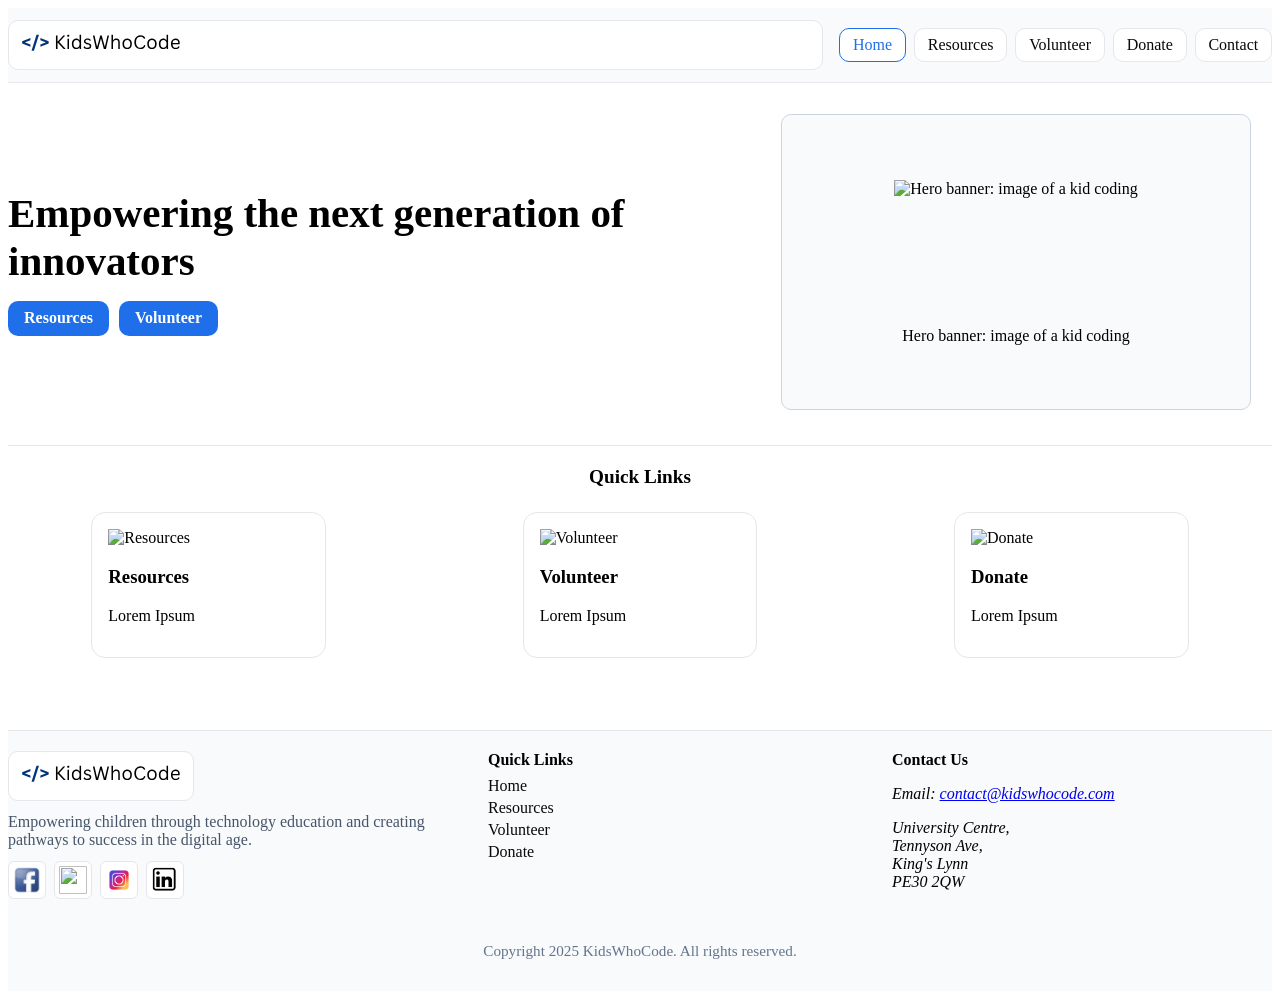
==== index.html @ 9350767d "update" ====
<!doctype html>
<html lang="en">
<head>
  <meta charset="utf-8" />
  <meta name="viewport" content="width=device-width, initial-scale=1" />
  <title>KidsWhoCode • Home</title>
  <link rel="stylesheet" href="styles/site.css">
</head>
<body>

  <header id="site-header">
      <div class="container header-inner">
        <a class="logo" href="index.html" aria-label="KidsWhoCode Home"><img src="assets/img/logo.svg"></a>
        <nav aria-label="Main navigation">
          <ul class="nav-list">
            <li><a href="index.html" aria-current="page">Home</a></li>
            <li><a href="pages/resources.html">Resources</a></li>
            <li><a href="pages/volunteer.html">Volunteer</a></li>
            <li><a href="pages/donate.html">Donate</a></li>
            <li><a href="pages/contact.html">Contact</a></li>
          </ul>
        </nav>
      </div>
    </header>

    <main id="content">
    <section id="hero">
      <div class="container-hero-grid">
        <div class="hero-copy">
          <h1>Empowering the next generation of innovators</h1>
          <p></p>
          <div class="hero-actions">
            <a class="btn" href="pages/resources.html">Resources</a>
            <a class="btn" href="pages/volunteer.html">Volunteer</a>
          </div>
        </div>
        <figure class="hero-media">
          <img src="" alt="Hero banner: image of a kid coding"/>
          <figcaption class="visually-hidden">Hero banner: image of a kid coding</figcaption>
        </figure>
      </div>
    </section>

    <section id="section-intro">
      <div class="container">
        <h2>Quick Links</h2>
      </div>
    </section>

    <section id="quick-links">
      <div class="container-cards">
        <article class="card">
          <div class="card-image">
            <img src="" href="" alt="Resources">
          </div>
          <h3>Resources</h3>
          <p class="card-text">Lorem Ipsum</p>
        </article>

        <article class="card">
          <div class="card-image">
            <img src="" href="" alt="Volunteer">
          </div>
          <h3>Volunteer</h3>
          <p class="card-text">Lorem Ipsum</p>
        </article>

        <article class="card">
          <div class="card-image">
            <img src="" href="" alt="Donate">
          </div>
          <h3>Donate</h3>
          <p class="card-text">Lorem Ipsum</p>
        </article>

      </div>
    </section>
  </main>

  <footer id="site-footer">

    <div class="container footer-grid">
      <section class="footer-col footer-brand">
        <a class="logo" href="index.html" aria-label="KidsWhoCode Home"><img src="assets/img/logo.svg"></a>
        <p>Empowering children through technology education and creating pathways to success in the digital age.</p>
        <ul class="social-list" aria-label="Social links">
            <li><a href="#" aria-label="Facebook">
            <img src="assets/img/facebook.png">
            </a></li>
            <li><a href="#" aria-label="X (Twitter)">
                <img src="assets/img/x.jpg">
            </a></li>
            <li><a href="#" aria-label="Instagram">
                <img src="assets/img/instagram.jpg">
            </a></li>
            <li><a href="#" aria-label="LinkedIn">
                <img src="assets/img/linkedin.png">
            </a></li>
        </ul>
      </section>

      <nav class="footer-col footer-links" aria-label="Footer quick links">
        <h4>Quick Links</h4>
        <ul>
          <li><a href="index.html">Home</a></li>
          <li><a href="pages/resources.html">Resources</a></li>
          <li><a href="pages/volunteer.html">Volunteer</a></li>
          <li><a href="pages/donate.html">Donate</a></li>
        </ul>
      </nav>

      <section class="footer-col footer-contact">
        <h4>Contact Us</h4>
        <address>
          <p>Email: <a href="mailto:contact@kidswhocode.com">contact@kidswhocode.com</a></p>
          <p>University Centre,<br/>Tennyson Ave,<br/>King's Lynn<br/>PE30 2QW</p>
        </address>
      </section>
    </div>

    <div class="container copyright">
      <p>Copyright 2025 KidsWhoCode. All rights reserved.</p>
    </div>
  </footer>

</body>
</html>
---- styles/site.css ----
/* Header */
#site-header 
{
  border-bottom: 1px solid #E5E7EB;
  background: #F8FAFC;
}
.header-inner 
{
  display: grid;
  grid-template-columns: 1fr auto;
  align-items: center;
  gap: 1rem;
  padding: 0.75rem 0;
}
.header-inner img
{
  height: auto;
  max-width: 10rem;
}
.logo 
{
  display: inline-block;
  padding: 0.45rem 0.75rem;
  border: 1px solid #E5E7EB;
  border-radius: 10px;
  background: #FFFFFF;
  font-weight: 700;
  color: inherit;
  text-decoration: none;
}
.nav-list 
{
  list-style: none;
  display: flex;
  gap: 0.5rem;
  margin: 0;
  padding: 0;
}
.nav-list a 
{
  display: inline-block;
  padding: 0.45rem 0.8rem;
  border: 1px solid #E5E7EB;
  border-radius: 10px;
  text-decoration: none;
  color: #0A0A0A;
  background: #FFFFFF;
}
.nav-list a[aria-current="page"] 
{
  border-color: #1E6FE9;
  color: #1E6FE9;
}

/* main content */
.btn
{
  display: inline-block;
  padding: 0.55rem 1rem;
  border-radius: 10px;
  border: 1px #1E6FE9;
  background: #1E6FE9;
  color: #FFFFFF;
  text-decoration: none;
  font-weight: 600;
  cursor: pointer;
}
.btn:hover
{
  filter: brightness(0.95);
}
#hero
{
  padding: 2rem 0 2.25rem;
  border-bottom: 1px solid #E5E7EB;
  background: #FFFFFF;
}
.container-hero-grid
{
  display: grid;
  grid-template-columns: 1.2fr 0.8fr;
  gap: 2rem;
  align-items: center;
  width: 95%;
}
.hero-copy h1
{
  margin: 0 0 0.5rem 0;
  font-size: clamp(1.8rem, 3.2vw, 2.6rem);
}
.hero-copy p
{
  margin: 0 0 1rem 0;
  color: #475569;
}
.hero-actions
{
  display: flex;
  gap: 10px;
  flex-wrap: wrap;
}
.hero-media
{
  border: 1px solid #CBD5E1;
  border-radius: 10px;
  min-height: 260px;
  display: grid;
  place-items: center;
  background: #F8FAFC;
  width: 40%;
}
.hero-media
{
  height: 100%;
  width: 100%;
  object-fit: cover;
}
#section-intro
{
  padding: 1.25rem 0 0.5rem;
}
#section-intro h2
{
  text-align: center;
  font-size: 1.2rem;
  font-weight: 600;
  margin: 0;
}
#quick-links
{
  padding: 1rem 0 2.5rem;
}
.container-cards
{
  display: grid;
  grid-template-columns: repeat(3, 1fr);
  gap: 30px;
  justify-items: center;
}
.card
{
  border: 1px solid #E5E7EB;
  border-radius: 14px;
  background: #FFFFFF;
  padding: 1rem;
  width: 50%;
}

/* Footer */
#site-footer 
{
  border-top: 1px solid #E5E7EB;
  background: #F8FAFC;
  margin-top: 2rem;
}
.footer-grid 
{
  display: grid;
  grid-template-columns: 1.2fr 1fr 1fr; /* brand / quick links / contact */
  gap: 1.5rem;
  padding: 1.25rem 0 0.75rem;
  align-items: start;
}
.footer-col h4 
{ 
  margin: 0 0 0.5rem 0; 
}
.footer-col img
{
  height: auto;
  max-width: 10rem;
}
.footer-brand .logo 
{ 
  margin-bottom: 0.5rem; 
}
.footer-brand p 
{ 
  margin: 0.25rem 0 0.75rem; 
  color: #475569; 
}
.footer-links ul,
.footer-contact address 
{ 
  margin: 0; 
  padding: 0; 
  list-style: none; 
}
.footer-links li 
{ 
  margin: 0.25rem 0; 
}
.footer-links a 
{ 
  color: #0A0A0A; 
  text-decoration: none; 
}
.footer-links a:hover 
{ 
  text-decoration: underline; 
}

.social-list {
  list-style: none;
  display: flex;
  gap: 0.5rem;
  margin: 0.75rem 0 0;
  padding: 0;
}
.social-list img {
  width: 28px;
  height: 28px;
  border-radius: 6px;
  border: 1px solid #E5E7EB;
  background: #FFFFFF;
  padding: 4px;
  transition: 0.2s;
}
.social-list img:hover 
{
  border-color: #1E6FE9;
  background: #EFF6FF;
}
.copyright 
{
  text-align: center;
  padding: 0.5rem 0 1rem;
  color: #64748B;
  font-size: 0.95rem;
}
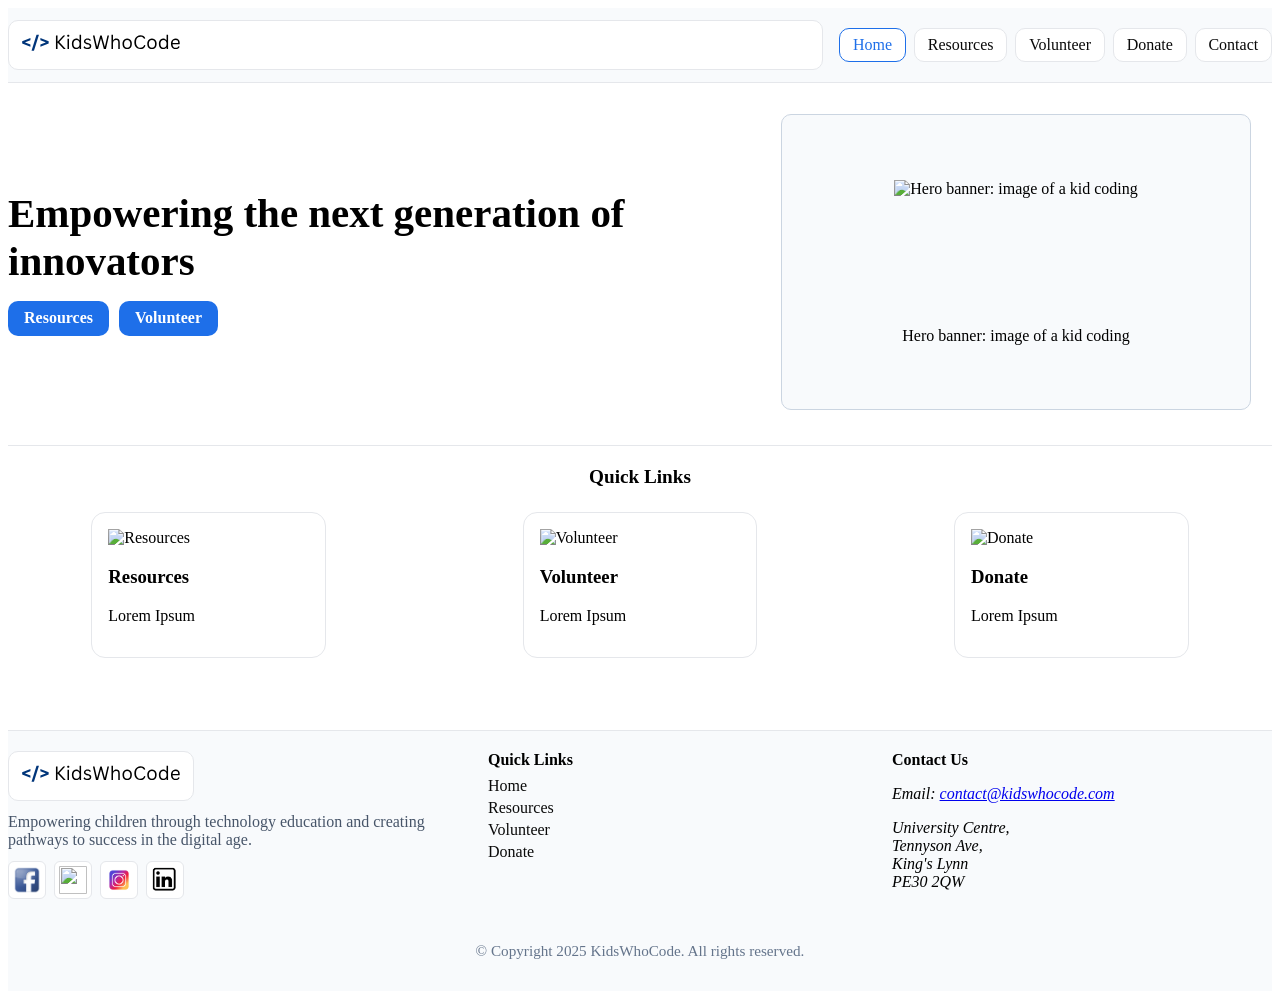
==== commit fd62cad6: "update" ====
--- a/index.html
+++ b/index.html
@@ -119,7 +119,7 @@
     </div>
 
     <div class="container copyright">
-      <p>Copyright 2025 KidsWhoCode. All rights reserved.</p>
+      <p>© Copyright 2025 KidsWhoCode. All rights reserved.</p>
     </div>
   </footer>
 
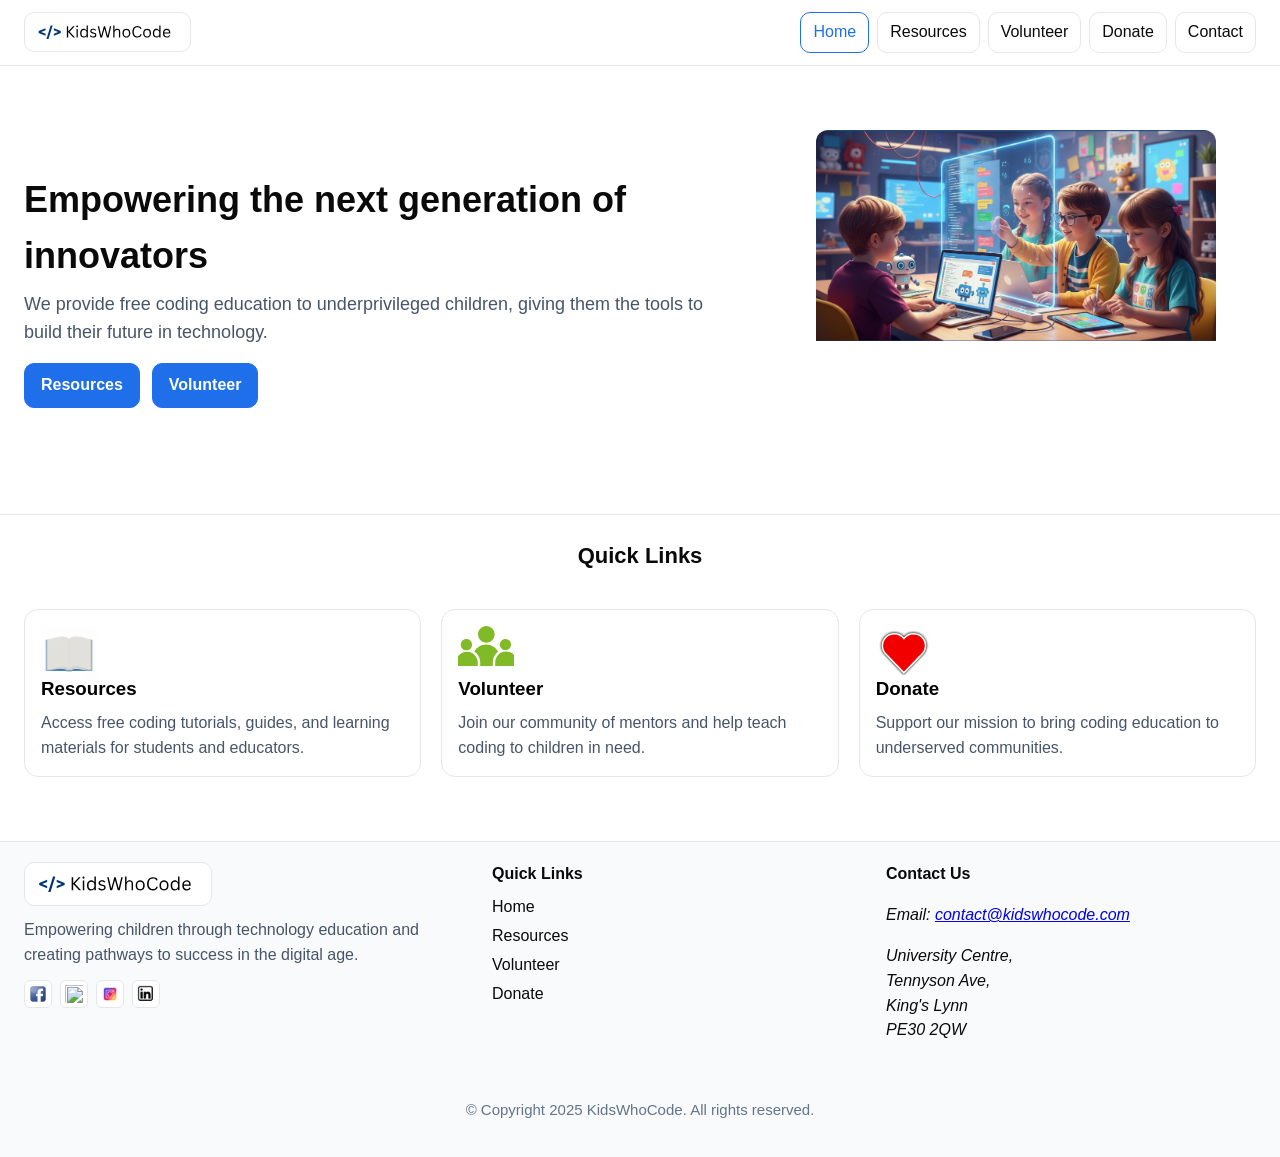
==== commit 9e35f76e: "update" ====
--- a/index.html
+++ b/index.html
@@ -7,36 +7,43 @@
   <link rel="stylesheet" href="styles/site.css">
 </head>
 <body>
-
+  <!-- Header -->
   <header id="site-header">
-      <div class="container header-inner">
-        <a class="logo" href="index.html" aria-label="KidsWhoCode Home"><img src="assets/img/logo.svg"></a>
-        <nav aria-label="Main navigation">
-          <ul class="nav-list">
-            <li><a href="index.html" aria-current="page">Home</a></li>
-            <li><a href="pages/resources.html">Resources</a></li>
-            <li><a href="pages/volunteer.html">Volunteer</a></li>
-            <li><a href="pages/donate.html">Donate</a></li>
-            <li><a href="pages/contact.html">Contact</a></li>
-          </ul>
-        </nav>
-      </div>
-    </header>
-
+    <div class="header-inner">
+      <a class="logo" href="index.html" aria-label="KidsWhoCode Home"><img src="assets/img/logo.svg"></a>
+      <!-- Mobile menu button -->
+      <button id="menu-toggle"
+        class="nav-toggle"
+        aria-label="Open menu"
+        aria-controls="primary-nav"
+        aria-expanded="false">
+        <img src="assets/img/menu.svg" alt="Menu" />
+      </button>
+      <nav id="primary-nav" aria-label="Main navigation">
+        <ul class="nav-list">
+          <li><a href="index.html" aria-current="page">Home</a></li>
+          <li><a href="pages/resources.html">Resources</a></li>
+          <li><a href="pages/volunteer.html">Volunteer</a></li>
+          <li><a href="pages/donate.html">Donate</a></li>
+          <li><a href="pages/contact.html">Contact</a></li>
+        </ul>
+      </nav>
+    </div>
+  </header>
+    <!-- Home page content -->
     <main id="content">
     <section id="hero">
       <div class="container-hero-grid">
         <div class="hero-copy">
           <h1>Empowering the next generation of innovators</h1>
-          <p></p>
+          <p>We provide free coding education to underprivileged children, giving them the tools to build their future in technology.</p>
           <div class="hero-actions">
             <a class="btn" href="pages/resources.html">Resources</a>
             <a class="btn" href="pages/volunteer.html">Volunteer</a>
           </div>
         </div>
         <figure class="hero-media">
-          <img src="" alt="Hero banner: image of a kid coding"/>
-          <figcaption class="visually-hidden">Hero banner: image of a kid coding</figcaption>
+          <img src="assets/img/kidscoding.png" alt="Hero banner: image of a kid coding"/>
         </figure>
       </div>
     </section>
@@ -50,42 +57,47 @@
     <section id="quick-links">
       <div class="container-cards">
         <article class="card">
+          <a href="pages/resources.html" alt="Resources">
           <div class="card-image">
-            <img src="" href="" alt="Resources">
+            <img src="assets/img/book.jpg">
           </div>
           <h3>Resources</h3>
-          <p class="card-text">Lorem Ipsum</p>
+          <p class="card-text">Access free coding tutorials, guides, and learning materials for students and educators.</p>
+          </a>
         </article>
 
         <article class="card">
+          <a href="pages/volunteer.html" alt="Volunteer">
           <div class="card-image">
-            <img src="" href="" alt="Volunteer">
+            <img src="assets/img/people.svg">
           </div>
           <h3>Volunteer</h3>
-          <p class="card-text">Lorem Ipsum</p>
+          <p class="card-text">Join our community of mentors and help teach coding to children in need.</p>
+          </a>
         </article>
 
         <article class="card">
+          <a href="pages/donate.html" alt="Donate">
           <div class="card-image">
-            <img src="" href="" alt="Donate">
+            <img src="assets/img/heart.svg">
           </div>
           <h3>Donate</h3>
-          <p class="card-text">Lorem Ipsum</p>
+          <p class="card-text">Support our mission to bring coding education to underserved communities.</p>
+          </a>
         </article>
 
       </div>
     </section>
   </main>
-
+  <!-- Footer -->
   <footer id="site-footer">
-
     <div class="container footer-grid">
       <section class="footer-col footer-brand">
         <a class="logo" href="index.html" aria-label="KidsWhoCode Home"><img src="assets/img/logo.svg"></a>
         <p>Empowering children through technology education and creating pathways to success in the digital age.</p>
         <ul class="social-list" aria-label="Social links">
             <li><a href="#" aria-label="Facebook">
-            <img src="assets/img/facebook.png">
+              <img src="assets/img/facebook.png">
             </a></li>
             <li><a href="#" aria-label="X (Twitter)">
                 <img src="assets/img/x.jpg">
@@ -98,7 +110,6 @@
             </a></li>
         </ul>
       </section>
-
       <nav class="footer-col footer-links" aria-label="Footer quick links">
         <h4>Quick Links</h4>
         <ul>
@@ -108,7 +119,6 @@
           <li><a href="pages/donate.html">Donate</a></li>
         </ul>
       </nav>
-
       <section class="footer-col footer-contact">
         <h4>Contact Us</h4>
         <address>
@@ -117,11 +127,10 @@
         </address>
       </section>
     </div>
-
     <div class="container copyright">
       <p>© Copyright 2025 KidsWhoCode. All rights reserved.</p>
     </div>
   </footer>
-
+ <script src="../styles/site.js" defer></script>
 </body>
 </html>
--- a/styles/site.css
+++ b/styles/site.css
@@ -1,210 +1,672 @@
-/* Header */
-#site-header 
-{
+/* ===== Colour palette ===== */
+:root {
+  --primary-blue: #1E6FE9;
+  --dark-blue: #0F3F7F;
+  --background: #FFFFFF;
+  --text-colour: #0A0A0A;
+  --accent: #FFD166;
+}
+/* ===== Base + layout ===== */
+* { 
+  box-sizing: border-box; 
+}
+html, body { 
+  margin: 0; padding: 0; 
+}
+body {
+  font-family: Inter, Roboto, Arial, Helvetica, sans-serif;
+  background: var(--background);
+  color: var(--text-colour);
+  line-height: 1.55;
+}
+img { 
+  max-width: 100%; 
+  display: block; 
+}
+.visually-hidden {
+  position: absolute !important;
+  height: 1px; width: 1px; overflow: hidden;
+  clip: rect(1px,1px,1px,1px); white-space: nowrap;
+}
+/* ==== Header ==== */
+#site-header {
+  background: var(--background);
   border-bottom: 1px solid #E5E7EB;
-  background: #F8FAFC;
-}
-.header-inner 
-{
-  display: grid;
-  grid-template-columns: 1fr auto;
+}
+.header-inner {
+  display: flex;
   align-items: center;
-  gap: 1rem;
-  padding: 0.75rem 0;
-}
-.header-inner img
-{
-  height: auto;
-  max-width: 10rem;
-}
-.logo 
-{
-  display: inline-block;
-  padding: 0.45rem 0.75rem;
-  border: 1px solid #E5E7EB;
-  border-radius: 10px;
-  background: #FFFFFF;
+  padding: 12px 24px;
+  justify-content: space-between;
+}
+.logo {
+  display: inline-flex;       
+  align-items: center;
+  justify-content: flex-start;
+  padding: 6px 10px;
+  border: 1px solid #E5E7EB;
+  border-radius: 10px;
+  background: #FFFFFF;
+  text-decoration: none;
+  cursor: pointer;
+  width: auto;                
+  max-width: none;            
+  box-sizing: border-box;
+}
+.logo img {
+  display: block;
+  height: 26px;
+  width: auto;
+  margin-right: 6px;
+}
+.logo span {
   font-weight: 700;
-  color: inherit;
-  text-decoration: none;
-}
-.nav-list 
-{
+  color: #000;
+  font-size: 16px;
+  line-height: 1;
+}
+.logo:hover {
+  color: var(--dark-blue);
+  border-color: var(--dark-blue);
+}
+.nav-ul {
+  text-align: right;
+}
+.nav-list {
   list-style: none;
   display: flex;
-  gap: 0.5rem;
+  gap: 8px;
   margin: 0;
   padding: 0;
 }
-.nav-list a 
-{
+.nav-list a {
   display: inline-block;
-  padding: 0.45rem 0.8rem;
+  padding: 7px 12px;
   border: 1px solid #E5E7EB;
   border-radius: 10px;
   text-decoration: none;
-  color: #0A0A0A;
-  background: #FFFFFF;
-}
-.nav-list a[aria-current="page"] 
-{
-  border-color: #1E6FE9;
-  color: #1E6FE9;
-}
-
-/* main content */
-.btn
-{
+  color: var(--text-colour);
+  background: var(--background);
+}
+.nav-list a[aria-current="page"] {
+  border-color: var(--primary-blue);
+  color: var(--primary-blue);
+}
+.nav-list a:hover {
+  color: var(--dark-blue);
+  border-color: var(--dark-blue);
+}
+
+/* ==== Home page content ==== */
+/* ==== buttons ==== */
+.btn {
   display: inline-block;
-  padding: 0.55rem 1rem;
-  border-radius: 10px;
-  border: 1px #1E6FE9;
-  background: #1E6FE9;
+  padding: 9px 16px;
+  border-radius: 10px;
+  border: 1px solid var(--primary-blue);
+  background: var(--primary-blue);
   color: #FFFFFF;
   text-decoration: none;
   font-weight: 600;
   cursor: pointer;
 }
-.btn:hover
-{
-  filter: brightness(0.95);
-}
-#hero
-{
-  padding: 2rem 0 2.25rem;
-  border-bottom: 1px solid #E5E7EB;
-  background: #FFFFFF;
-}
-.container-hero-grid
-{
-  display: grid;
-  grid-template-columns: 1.2fr 0.8fr;
-  gap: 2rem;
-  align-items: center;
-  width: 95%;
-}
-.hero-copy h1
-{
-  margin: 0 0 0.5rem 0;
-  font-size: clamp(1.8rem, 3.2vw, 2.6rem);
-}
-.hero-copy p
-{
-  margin: 0 0 1rem 0;
+.btn:hover {
+  background: var(--dark-blue);
+  border-color: var(--dark-blue);
+}
+#hero{
+  padding:48px 24px;
+  border-bottom:1px solid #E5E7EB;
+  background:#FFFFFF;
+}
+.container-hero-grid{
+  display:grid;
+  grid-template-columns:1.2fr 0.8fr;
+  gap:32px;
+  align-items:center;
+}
+.hero-copy{ max-width:720px; }
+.hero-copy h1{ margin:0 0 8px; font-size:36px; }
+.hero-copy p{ margin:0 0 16px; color:#475569; font-size:18px; }
+.hero-actions{ display:flex; gap:12px; flex-wrap:wrap; }
+
+/* card-like image with proper clipping */
+.hero-media{
+  border-radius:12px;
+  overflow:hidden;
+  min-height:320px;
+}
+.hero-media img{
+  width:100%;
+  height:100%;
+  object-fit:cover;
+  object-position:center;
+}
+/* ===== Section intro ===== */
+#section-intro { 
+  padding: 24px 24px 12px; 
+}
+#section-intro h2 {
+  text-align: center;
+  font-size: 22px;
+  font-weight: 600;
+  margin: 0;
+}
+/* ===== Cards row ===== */
+#quick-links { 
+  padding: 24px;
+  background: #FFFFFF; 
+}
+.container-cards {
+  display: grid;
+  grid-template-columns: repeat(auto-fit, minmax(280px, 1fr));
+  gap: 20px;
+  cursor: pointer;
+}
+.card {
+  border: 1px solid #E5E7EB;
+  border-radius: 14px;
+  background: #FFFFFF;
+  padding: 16px;
+}
+.card a {
+  text-decoration: none; 
+  color: black;
+}
+.card:hover {
+  border-color: #1E6FE9;
+  background: #EFF6FF;
+}
+.card-image {
+  width: 56px;
+  height: 40px;
+  border-radius: 20px;
+  display: grid;
+  place-items: center;
+  margin-bottom: 8px;
+  font-size: 12px;
+  color: #64748B;
+}
+.card-image img {
+  height: 100%;
+  width: 100%;
+  object-fit: cover;
+}
+.card h3 { 
+  margin: 4px 0 8px; 
+}
+.card .btn { 
+  margin: 4px 0 8px; 
+}
+.card-text { 
+  margin: 0; 
+  color: #475569; 
+}
+/* ===== Resources page ===== */
+.resources-hero {
+  padding: 24px 24px 8px;
+  text-align: center;
+}
+.resources-hero h1 {
+  margin: 0 0 8px;
+  font-size: 28px;
+}
+.resources-hero p {
+  margin: 0 auto;
+  max-width: 720px;
   color: #475569;
 }
-.hero-actions
-{
+.lesson-section { padding: 16px 24px 32px; }
+.lesson-grid {
+  display: grid;
+  grid-template-columns: repeat(3, 1fr);
+  gap: 24px;
+}
+@media (max-width: 1024px) {
+  .lesson-grid {
+    grid-template-columns: repeat(2, 1fr);
+  }
+}
+@media (max-width: 640px) {
+  .lesson-grid {
+    grid-template-columns: 1fr;
+  }
+}
+/* Card */
+.lesson-card {
+  border: 1px solid #E5E7EB;
+  border-radius: 14px;
+  background: #FFFFFF;
+  box-shadow: 0 1px 2px rgba(0,0,0,.06), 0 4px 14px rgba(0,0,0,.05);
+  overflow: hidden;
+  display: grid;
+  grid-template-rows: auto 1fr auto;
+}
+
+/* Top image */
+.lesson-media { 
+  height: 240px; 
+  background: #F1F5F9;
+  border-radius: 20px;
+}
+.lesson-media img {
+  width: 100%; height: 100%;
+  object-fit: cover; object-position: center;
+  border-radius: 20px;
+}
+
+/* Content */
+.lesson-body { padding: 16px; }
+.lesson-head {
+  display: flex; align-items: center; justify-content: space-between;
+  gap: 10px; margin-bottom: 8px;
+}
+.lesson-head h3 { margin: 0; font-size: 18px; }
+
+/* Badge */
+.badge {
+  display: inline-block;
+  padding: 4px 8px;
+  border-radius: 999px;
+  font-size: 12px;
+  color: var(--dark-blue);
+  background: #EEF4FF;
+  border: 1px solid var(--primary-blue);
+}
+
+/* Description */
+.lesson-body p { margin: 8px 0 0; color: #475569; }
+
+/* Actions */
+.lesson-actions { padding: 12px 16px 16px; }
+.btn.btn-dark {
+  background: var(--dark-blue);
+  border: 1px solid var(--dark-blue);
+  color: #FFFFFF;
+  width: 100%;
+  text-align: center;
+  padding: 10px 14px;
+  border-radius: 10px;
+  text-decoration: none;
+  font-weight: 600;
+}
+.btn.btn-dark:hover {
+  background: var(--primary-blue);
+  border-color: var(--primary-blue);
+}
+
+/* Optional: even spacing between rows on very small phones */
+@media (max-width: 480px) {
+  .resources-hero h1 { font-size: 24px; }
+  .lesson-media { height: 200px; }
+}
+/* ===== Volunteer page ===== */
+
+/* top section */
+.vol-why {
+  padding: 24px 24px 8px;
+  text-align: center;
+}
+.vol-why h1 {
+  margin: 0 0 16px;
+  font-size: 28px;
+}
+.vol-features {
+  display: grid;
+  grid-template-columns: repeat(3, 1fr);
+  gap: 20px;
+  padding: 0 24px 16px;
+}
+@media (max-width: 900px) {
+  .vol-features { grid-template-columns: 1fr 1fr; }
+}
+@media (max-width: 640px) {
+  .vol-features { grid-template-columns: 1fr; }
+}
+
+.vol-card {
+  background: #FFFFFF;
+  border: 1px solid #E5E7EB;
+  border-radius: 16px;
+  padding: 20px;
+  text-align: center;
+  box-shadow: 0 1px 2px rgba(0,0,0,.04);
+}
+.vol-card h3 { margin: 8px 0 6px; font-size: 18px; }
+.vol-card p  { margin: 0; color: #475569; }
+.vol-icon {
+  width: 56px; height: 56px;
+  margin: 0 auto 8px;
+  display: grid; place-items: center;
+  font-size: 26px;
+  border: 1px solid #E5E7EB;
+  border-radius: 12px;
+  background: #FFFFFF;
+}
+
+/* image + form */
+.vol-cta { padding: 8px 24px 32px; }
+.vol-grid {
+  display: grid;
+  grid-template-columns: 1.1fr 0.9fr;   /* image / form */
+  gap: 24px;
+  align-items: start;
+}
+@media (max-width: 1000px) {
+  .vol-grid { grid-template-columns: 1fr; }
+}
+
+.vol-media {
+  border-radius: 14px;
+  overflow: hidden;
+  box-shadow: 0 6px 24px rgba(0,0,0,.08);
+  background: #F1F5F9;
+  min-height: 320px;
+}
+.vol-media img {
+  width: 100%; height: 100%;
+  object-fit: cover; object-position: center;
+}
+
+/* form card */
+.vol-form {
+  background: #FFFFFF;
+  border: 1px solid #E5E7EB;
+  border-radius: 14px;
+  padding: 18px;
+  box-shadow: 0 1px 2px rgba(0,0,0,.04), 0 8px 32px rgba(0,0,0,.06);
+  display: grid;
+  gap: 10px;
+}
+.vol-form h2 { margin: 0 0 6px; font-size: 20px; }
+.vol-form label { font-weight: 600; font-size: 14px; }
+
+.vol-form input,
+.vol-form textarea {
+  width: 100%;
+  border: 1px solid #E5E7EB;
+  border-radius: 10px;
+  background: #F3F4F6;
+  padding: 10px 12px;
+  font: inherit;
+  color: var(--text-colour);
+  outline: none;
+  transition: border-color .15s ease, box-shadow .15s ease, background .15s ease;
+}
+.vol-form input::placeholder,
+.vol-form textarea::placeholder { color: #9CA3AF; }
+
+.vol-form input:focus,
+.vol-form textarea:focus {
+  border-color: var(--primary-blue);
+  box-shadow: 0 0 0 3px rgba(30,111,233,.15);
+  background: #FFFFFF;
+}
+
+.vol-form .btn.btn-dark {
+  width: 100%;
+  background: #0A0A0A;        /* dark button like your screenshot */
+  border-color: #0A0A0A;
+}
+.vol-form .btn.btn-dark:hover {
+  background: var(--primary-blue);
+  border-color: var(--primary-blue);
+}
+/* ===== Donate page ===== */
+.donate-wrap{
+  min-height: calc(100vh - 200px); /* leaves room for header/footer */
+  display: grid;
+  place-items: center;
+  padding: 24px;
+  background: var(--background);
+}
+
+.donate-card{
+  width: 100%;
+  max-width: 520px;
+  background: #FFFFFF;
+  border: 1px solid #E5E7EB;
+  border-radius: 14px;
+  box-shadow: 0 6px 24px rgba(0,0,0,.06);
+  padding: 22px;
+  text-align: center;
+  display: grid;
+  gap: 14px;
+}
+
+.donate-card h1{
+  margin: 0;
+  font-size: 20px;
+}
+.donate-sub{
+  margin: 0 0 4px;
+  color: #6B7280;
+}
+
+.donate-label{
+  text-align: left;
+  font-weight: 600;
+  font-size: 14px;
+  color: var(--text-colour);
+}
+
+.donate-choices{
+  display: grid;
+  grid-template-columns: repeat(3, 1fr);
+  gap: 10px;
+}
+.donate-chip{
+  padding: 10px 0;
+  border: 1px solid #E5E7EB;
+  border-radius: 10px;
+  background: #FFFFFF;
+  cursor: pointer;
+  font-weight: 600;
+}
+.donate-chip:hover{ border-color: var(--primary-blue); }
+.donate-chip.active{
+  border-color: var(--primary-blue);
+  background: #EFF6FF;
+  color: var(--dark-blue);
+}
+
+/* custom amount with £ prefix */
+.donate-custom{
+  position: relative;
+}
+.donate-custom input{
+  width: 100%;
+  padding: 12px 12px 12px 36px; /* space for £ */
+  border: 1px solid #E5E7EB;
+  background: #F3F4F6;
+  border-radius: 10px;
+  font: inherit;
+  outline: none;
+}
+.donate-custom input:focus{
+  border-color: var(--primary-blue);
+  background: #FFFFFF;
+  box-shadow: 0 0 0 3px rgba(30,111,233,.15);
+}
+.donate-prefix{
+  position: absolute;
+  left: 12px;
+  top: 50%;
+  transform: translateY(-50%);
+  color: #6B7280;
+  pointer-events: none;
+}
+
+/* submit */
+.donate-submit{
+  width: 100%;
+  background: #0A0A0A;
+  border-color: #0A0A0A;
+}
+.donate-submit:disabled{
+  opacity: .55;
+  cursor: not-allowed;
+}
+
+/* small screens */
+@media (max-width: 480px){
+  .donate-card{ padding: 18px; }
+  .donate-choices{ grid-template-columns: 1fr 1fr 1fr; }
+}
+/* ===== Contact page ===== */
+.contact-wrap {
+  padding: 24px;
+}
+.contact-grid {
+  display: grid;
+  grid-template-columns: 1fr 1fr;
+  gap: 24px;
+}
+@media (max-width: 900px) {
+  .contact-grid { grid-template-columns: 1fr; }
+}
+.contact-card {
+  background: #FFFFFF;
+  border: 1px solid #E5E7EB;
+  border-radius: 14px;
+  box-shadow: 0 1px 2px rgba(0,0,0,.04), 0 8px 24px rgba(0,0,0,.06);
+  padding: 20px;
+}
+.contact-card h1, .contact-card h2 {
+  margin: 0 0 14px;
+  font-size: 22px;
+}
+/* form fields */
+#contactForm label {
+  font-weight: 600;
+  font-size: 14px;
+  margin-top: 8px;
+}
+#contactForm input,
+#contactForm textarea {
+  width: 100%;
+  border: 1px solid #E5E7EB;
+  border-radius: 10px;
+  background: #F3F4F6;
+  padding: 12px;
+  font: inherit;
+  color: var(--text-colour);
+  outline: none;
+  margin-top: 6px;
+  transition: border-color .15s ease, box-shadow .15s ease, background .15s ease;
+}
+#contactForm input:focus,
+#contactForm textarea:focus {
+  border-color: var(--primary-blue);
+  background: #FFFFFF;
+  box-shadow: 0 0 0 3px rgba(30,111,233,.15);
+}
+.contact-submit {
+  width: 100%;
+  margin-top: 12px;
+  background: #0A0A0A;
+  border-color: #0A0A0A;
+}
+/* right column */
+.contact-list {
+  list-style: none;
+  padding: 0;
+  margin: 0 0 10px;
+  display: grid;
+  gap: 14px;
+}
+.contact-list li {
+  display: grid;
+  grid-template-columns: 36px 1fr;
+  gap: 10px;
+  align-items: start;
+}
+.contact-icon {
+  width: 36px; height: 36px;
+  border: 1px solid #E5E7EB;
+  border-radius: 10px;
+  display: grid; place-items: center;
+  background: #FFFFFF;
+  font-size: 18px;
+}
+/* divider + socials */
+.contact-divider {
+  border: 0;
+  border-top: 1px solid #E5E7EB;
+  margin: 12px 0 10px;
+}
+.contact-card h3 { margin: 0 0 8px; font-size: 16px; }
+.contact-social {
+  list-style: none;
   display: flex;
   gap: 10px;
-  flex-wrap: wrap;
-}
-.hero-media
-{
-  border: 1px solid #CBD5E1;
-  border-radius: 10px;
-  min-height: 260px;
-  display: grid;
-  place-items: center;
-  background: #F8FAFC;
-  width: 40%;
-}
-.hero-media
-{
-  height: 100%;
-  width: 100%;
-  object-fit: cover;
-}
-#section-intro
-{
-  padding: 1.25rem 0 0.5rem;
-}
-#section-intro h2
-{
-  text-align: center;
-  font-size: 1.2rem;
-  font-weight: 600;
   margin: 0;
-}
-#quick-links
-{
-  padding: 1rem 0 2.5rem;
-}
-.container-cards
-{
-  display: grid;
-  grid-template-columns: repeat(3, 1fr);
-  gap: 30px;
-  justify-items: center;
-}
-.card
-{
-  border: 1px solid #E5E7EB;
-  border-radius: 14px;
-  background: #FFFFFF;
-  padding: 1rem;
-  width: 50%;
-}
+  padding: 0;
+}
+.contact-social img {
+  width: 40px; height: 40px;
+  border-radius: 999px;
+  background: #EEF2F7;
+  padding: 6px;
+  display: block;
+  border: 1px solid #E5E7EB;
+}
+.contact-social a:hover img {
+  border-color: var(--primary-blue);
+  background: #EFF6FF;
+}
+
 
 /* Footer */
-#site-footer 
-{
+#site-footer {
   border-top: 1px solid #E5E7EB;
   background: #F8FAFC;
-  margin-top: 2rem;
-}
-.footer-grid 
-{
-  display: grid;
-  grid-template-columns: 1.2fr 1fr 1fr; /* brand / quick links / contact */
-  gap: 1.5rem;
-  padding: 1.25rem 0 0.75rem;
+  margin-top: 40px;
+}
+.footer-grid {
+  display: grid;
+  grid-template-columns: 1.2fr 1fr 1fr;
+  gap: 24px;
+  padding: 20px 24px 12px;
   align-items: start;
 }
-.footer-col h4 
-{ 
-  margin: 0 0 0.5rem 0; 
-}
-.footer-col img
-{
+.footer-col h4 { 
+  margin: 0 0 8px 0; 
+}
+.footer-col img {
   height: auto;
-  max-width: 10rem;
-}
-.footer-brand .logo 
-{ 
-  margin-bottom: 0.5rem; 
-}
-.footer-brand p 
-{ 
-  margin: 0.25rem 0 0.75rem; 
+  max-width: 160px;
+}
+.footer-brand .logo { 
+  margin-bottom: 8px;
+}
+.footer-brand p { 
+  margin: 4px 0 12px; 
   color: #475569; 
 }
 .footer-links ul,
-.footer-contact address 
-{ 
+.footer-contact address { 
   margin: 0; 
   padding: 0; 
   list-style: none; 
 }
-.footer-links li 
-{ 
-  margin: 0.25rem 0; 
-}
-.footer-links a 
-{ 
+.footer-links li { 
+  margin: 4px 0; 
+}
+.footer-links a { 
   color: #0A0A0A; 
   text-decoration: none; 
 }
-.footer-links a:hover 
-{ 
+.footer-links a:hover { 
   text-decoration: underline; 
+  color: var(--accent);
 }
 
 .social-list {
   list-style: none;
   display: flex;
-  gap: 0.5rem;
-  margin: 0.75rem 0 0;
+  gap: 8px;
+  margin: 12px 0 0;
   padding: 0;
 }
 .social-list img {
@@ -216,15 +678,72 @@
   padding: 4px;
   transition: 0.2s;
 }
-.social-list img:hover 
-{
+.social-list img:hover {
   border-color: #1E6FE9;
   background: #EFF6FF;
 }
-.copyright 
-{
+.copyright {
   text-align: center;
-  padding: 0.5rem 0 1rem;
+  padding: 12px 24px 20px;
   color: #64748B;
-  font-size: 0.95rem;
-}+  font-size: 15px;
+}
+/* === Responsive Navigation (mobile-first — final) === */
+
+/* hamburger visible on mobile */
+.nav-toggle {
+  display: inline-flex;
+  align-items: center;
+  justify-content: center;
+  width: 44px;
+  height: 36px;
+  border: 1px solid #E5E7EB;
+  border-radius: 10px;
+  background: #FFFFFF;
+  cursor: pointer;
+  padding: 4px;
+  transition: background 0.2s, border-color 0.2s;
+}
+.nav-toggle:hover {
+  background: #EFF6FF;
+  border-color: #1E6FE9;
+}
+.nav-toggle img {
+  width: 22px;
+  height: 22px;
+  display: block;
+}
+/* menu hidden on mobile until opened */
+#primary-nav{
+  display:none;
+  position:absolute;left:0;right:0;top:64px;z-index:50;
+  background:#FFFFFF;border-top:1px solid #E5E7EB;border-bottom:1px solid #E5E7EB;
+  padding:8px 12px;
+}
+#primary-nav.open{ display:block; }
+
+.nav-list{ display:grid; grid-template-columns:1fr; gap:8px; }
+.nav-list a{ width:100%; text-align:left; }
+
+/* desktop: show nav, hide hamburger */
+@media (min-width:769px){
+  .nav-toggle{ display:none; }
+  #primary-nav{ display:block !important; position:static; padding:0; border:0; }
+  .nav-list{ display:flex; gap:8px; }
+}
+
+/* Small layout tweaks */
+@media (max-width: 768px) {
+  .header-inner { display: grid; grid-template-columns: 1fr auto; align-items: center; gap: 12px; }
+  #site-header { position: relative; }
+}
+/*Hero area mobile*/
+@media (max-width:900px){
+  .container-hero-grid{ grid-template-columns:1fr; gap:20px; }
+  #hero{ padding:24px 16px; }
+  .hero-copy{ max-width:100%; }
+  .hero-copy h1{ font-size:28px; line-height:1.25; }
+  .hero-copy p{ font-size:16px; }
+  .hero-media { min-height: 240px; border-radius: 12px; overflow: hidden; }
+  .hero-media img { width: 100%; height: 100%; object-fit: cover; }
+}
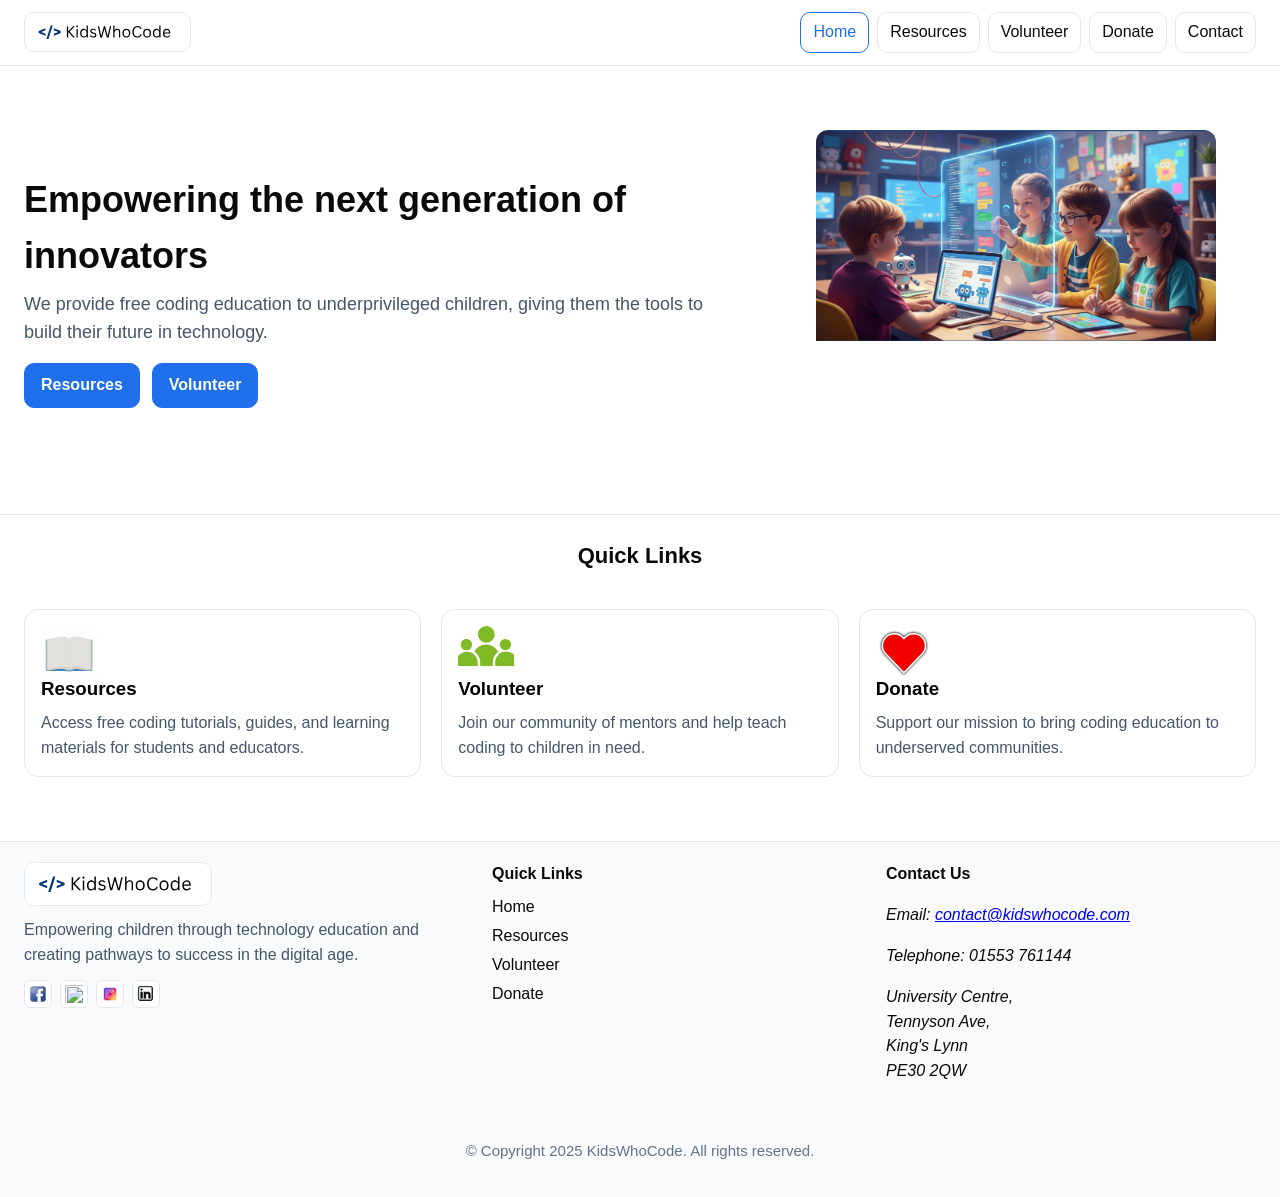
==== commit ccbece3d: "update" ====
--- a/index.html
+++ b/index.html
@@ -43,17 +43,15 @@
           </div>
         </div>
         <figure class="hero-media">
-          <img src="assets/img/kidscoding.png" alt="Hero banner: image of a kid coding"/>
+          <img src="assets/img/kidscoding.png" alt="Hero banner: image of kids coding"/>
         </figure>
       </div>
     </section>
-
     <section id="section-intro">
       <div class="container">
         <h2>Quick Links</h2>
       </div>
     </section>
-
     <section id="quick-links">
       <div class="container-cards">
         <article class="card">
@@ -65,7 +63,6 @@
           <p class="card-text">Access free coding tutorials, guides, and learning materials for students and educators.</p>
           </a>
         </article>
-
         <article class="card">
           <a href="pages/volunteer.html" alt="Volunteer">
           <div class="card-image">
@@ -75,7 +72,6 @@
           <p class="card-text">Join our community of mentors and help teach coding to children in need.</p>
           </a>
         </article>
-
         <article class="card">
           <a href="pages/donate.html" alt="Donate">
           <div class="card-image">
@@ -85,7 +81,6 @@
           <p class="card-text">Support our mission to bring coding education to underserved communities.</p>
           </a>
         </article>
-
       </div>
     </section>
   </main>
@@ -123,6 +118,7 @@
         <h4>Contact Us</h4>
         <address>
           <p>Email: <a href="mailto:contact@kidswhocode.com">contact@kidswhocode.com</a></p>
+          <p>Telephone: 01553 761144</p>
           <p>University Centre,<br/>Tennyson Ave,<br/>King's Lynn<br/>PE30 2QW</p>
         </address>
       </section>
@@ -131,6 +127,6 @@
       <p>© Copyright 2025 KidsWhoCode. All rights reserved.</p>
     </div>
   </footer>
- <script src="../styles/site.js" defer></script>
+ <script src="styles/site.js" defer></script>
 </body>
 </html>
--- a/styles/site.css
+++ b/styles/site.css
@@ -46,7 +46,7 @@
   padding: 6px 10px;
   border: 1px solid #E5E7EB;
   border-radius: 10px;
-  background: #FFFFFF;
+  background: var(--background);
   text-decoration: none;
   cursor: pointer;
   width: auto;                
@@ -68,6 +68,7 @@
 .logo:hover {
   color: var(--dark-blue);
   border-color: var(--dark-blue);
+  background-color: #EFF6FF;
 }
 .nav-ul {
   text-align: right;
@@ -93,19 +94,79 @@
   color: var(--primary-blue);
 }
 .nav-list a:hover {
-  color: var(--dark-blue);
+  color: var(--accent);
   border-color: var(--dark-blue);
-}
-
+  background-color: #EFF6FF;
+}
+/* ===== Responsive Nav bar ===== */
+/* ===== Hamburger button ===== */
+.nav-toggle {
+  display: inline-flex;
+  align-items: center;
+  justify-content: center;
+  width: 44px;
+  height: 36px;
+  border: 1px solid #E5E7EB;
+  border-radius: 10px;
+  background: var(--background);
+  cursor: pointer;
+  padding: 4px;
+  transition: background 0.2s, border-color 0.2s;
+}
+.nav-toggle img {
+  width: 22px;
+  height: 22px;
+  display: block;
+}
+/* ===== Hamburger button menu ===== */
+#primary-nav{
+  display:none;
+  position:absolute;
+  left:0;
+  right:0;
+  top:64px;
+  z-index:50;
+  background:var(--background);
+  border-top:1px solid #E5E7EB;
+  border-bottom:1px solid #E5E7EB;
+  padding:8px 12px;
+}
+#primary-nav.open{ 
+  display:block; 
+}
+.nav-list{ 
+  display:grid; 
+  grid-template-columns:1fr; 
+  gap:8px; 
+}
+.nav-list a{ 
+  width:100%; 
+  text-align:left; 
+}
+/* ===== Nav bar desktop ===== */
+@media (min-width:769px){
+  .nav-toggle{ 
+    display:none; 
+  }
+  #primary-nav{ 
+    display:block !important; 
+    position:static; 
+    padding:0; border:0; 
+  }
+  .nav-list{ 
+    display:flex; 
+    gap:8px; 
+  }
+}
 /* ==== Home page content ==== */
-/* ==== buttons ==== */
+/* ==== Buttons ==== */
 .btn {
   display: inline-block;
   padding: 9px 16px;
   border-radius: 10px;
   border: 1px solid var(--primary-blue);
   background: var(--primary-blue);
-  color: #FFFFFF;
+  color: var(--background);
   text-decoration: none;
   font-weight: 600;
   cursor: pointer;
@@ -113,11 +174,13 @@
 .btn:hover {
   background: var(--dark-blue);
   border-color: var(--dark-blue);
-}
+  color: var(--accent);
+}
+/* ==== Hero area ==== */
 #hero{
   padding:48px 24px;
   border-bottom:1px solid #E5E7EB;
-  background:#FFFFFF;
+  background:var(--background);
 }
 .container-hero-grid{
   display:grid;
@@ -125,12 +188,23 @@
   gap:32px;
   align-items:center;
 }
-.hero-copy{ max-width:720px; }
-.hero-copy h1{ margin:0 0 8px; font-size:36px; }
-.hero-copy p{ margin:0 0 16px; color:#475569; font-size:18px; }
-.hero-actions{ display:flex; gap:12px; flex-wrap:wrap; }
-
-/* card-like image with proper clipping */
+.hero-copy{ 
+  max-width:720px; 
+}
+.hero-copy h1{ 
+  margin:0 0 8px; 
+  font-size:36px; 
+}
+.hero-copy p{ 
+  margin:0 0 16px; 
+  color:#475569; 
+  font-size:18px; 
+}
+.hero-actions{ 
+  display:flex; 
+  gap:12px; 
+  flex-wrap:wrap; 
+}
 .hero-media{
   border-radius:12px;
   overflow:hidden;
@@ -142,6 +216,36 @@
   object-fit:cover;
   object-position:center;
 }
+/* ===== Hero are mobile ===== */
+@media (max-width:900px){
+  .container-hero-grid{ 
+    grid-template-columns:1fr; 
+    gap:20px; 
+  }
+  #hero{ 
+    padding:24px 16px; 
+  }
+  .hero-copy{ 
+    max-width:100%; 
+  }
+  .hero-copy h1{ 
+    font-size:28px; 
+    line-height:1.25; 
+  }
+  .hero-copy p{ 
+    font-size:16px; 
+  }
+  .hero-media { 
+    min-height: 240px; 
+    border-radius: 12px; 
+    overflow: hidden; 
+  }
+  .hero-media img { 
+    width: 100%; 
+    height: 100%; 
+    object-fit: cover; 
+  }
+}
 /* ===== Section intro ===== */
 #section-intro { 
   padding: 24px 24px 12px; 
@@ -152,10 +256,9 @@
   font-weight: 600;
   margin: 0;
 }
-/* ===== Cards row ===== */
 #quick-links { 
   padding: 24px;
-  background: #FFFFFF; 
+  background: var(--background); 
 }
 .container-cards {
   display: grid;
@@ -166,7 +269,7 @@
 .card {
   border: 1px solid #E5E7EB;
   border-radius: 14px;
-  background: #FFFFFF;
+  background: var(--background);
   padding: 16px;
 }
 .card a {
@@ -195,9 +298,6 @@
 .card h3 { 
   margin: 4px 0 8px; 
 }
-.card .btn { 
-  margin: 4px 0 8px; 
-}
 .card-text { 
   margin: 0; 
   color: #475569; 
@@ -232,7 +332,7 @@
     grid-template-columns: 1fr;
   }
 }
-/* Card */
+/* ===== Cards ===== */
 .lesson-card {
   border: 1px solid #E5E7EB;
   border-radius: 14px;
@@ -242,8 +342,7 @@
   display: grid;
   grid-template-rows: auto 1fr auto;
 }
-
-/* Top image */
+/* ===== Top image ===== */
 .lesson-media { 
   height: 240px; 
   background: #F1F5F9;
@@ -251,19 +350,26 @@
 }
 .lesson-media img {
   width: 100%; height: 100%;
-  object-fit: cover; object-position: center;
+  object-fit: cover; 
+  object-position: center;
   border-radius: 20px;
 }
-
-/* Content */
-.lesson-body { padding: 16px; }
+/* ===== Card content ===== */
+.lesson-body { 
+  padding: 16px; 
+}
 .lesson-head {
-  display: flex; align-items: center; justify-content: space-between;
-  gap: 10px; margin-bottom: 8px;
-}
-.lesson-head h3 { margin: 0; font-size: 18px; }
-
-/* Badge */
+  display: flex; 
+  align-items: center; 
+  justify-content: space-between;
+  gap: 10px; 
+  margin-bottom: 8px;
+}
+.lesson-head h3 { 
+  margin: 0; 
+  font-size: 
+  18px; 
+}
 .badge {
   display: inline-block;
   padding: 4px 8px;
@@ -273,12 +379,13 @@
   background: #EEF4FF;
   border: 1px solid var(--primary-blue);
 }
-
-/* Description */
-.lesson-body p { margin: 8px 0 0; color: #475569; }
-
-/* Actions */
-.lesson-actions { padding: 12px 16px 16px; }
+.lesson-body p { 
+  margin: 8px 0 0; 
+  color: #475569; 
+}
+.lesson-actions { 
+  padding: 12px 16px 16px; 
+}
 .btn.btn-dark {
   background: var(--dark-blue);
   border: 1px solid var(--dark-blue);
@@ -295,14 +402,17 @@
   border-color: var(--primary-blue);
 }
 
-/* Optional: even spacing between rows on very small phones */
+/* ==== Even spacing between rows on very small phones ==== */
 @media (max-width: 480px) {
-  .resources-hero h1 { font-size: 24px; }
-  .lesson-media { height: 200px; }
+  .resources-hero h1 { 
+    font-size: 24px; 
+  }
+  .lesson-media { 
+    height: 200px; 
+  }
 }
 /* ===== Volunteer page ===== */
-
-/* top section */
+/* Top section */
 .vol-why {
   padding: 24px 24px 8px;
   text-align: center;
@@ -317,23 +427,22 @@
   gap: 20px;
   padding: 0 24px 16px;
 }
-@media (max-width: 900px) {
-  .vol-features { grid-template-columns: 1fr 1fr; }
-}
-@media (max-width: 640px) {
-  .vol-features { grid-template-columns: 1fr; }
-}
-
 .vol-card {
-  background: #FFFFFF;
+  background: var(--background);
   border: 1px solid #E5E7EB;
   border-radius: 16px;
   padding: 20px;
   text-align: center;
   box-shadow: 0 1px 2px rgba(0,0,0,.04);
 }
-.vol-card h3 { margin: 8px 0 6px; font-size: 18px; }
-.vol-card p  { margin: 0; color: #475569; }
+.vol-card h3 { 
+  margin: 8px 0 6px; 
+  font-size: 18px; 
+}
+.vol-card p  { 
+  margin: 0; 
+  color: #475569; 
+}
 .vol-icon {
   width: 56px; height: 56px;
   margin: 0 auto 8px;
@@ -341,21 +450,33 @@
   font-size: 26px;
   border: 1px solid #E5E7EB;
   border-radius: 12px;
-  background: #FFFFFF;
-}
-
-/* image + form */
-.vol-cta { padding: 8px 24px 32px; }
+  background: var(--background);
+}
+/* ==== Image + form ==== */
+.vol-cta { 
+  padding: 8px 24px 32px; 
+}
 .vol-grid {
   display: grid;
-  grid-template-columns: 1.1fr 0.9fr;   /* image / form */
+  grid-template-columns: 1.1fr 0.9fr;
   gap: 24px;
   align-items: start;
 }
+@media (max-width: 900px) {
+  .vol-features { 
+    grid-template-columns: 1fr 1fr; 
+  }
+}
+@media (max-width: 640px) {
+  .vol-features { 
+    grid-template-columns: 1fr; 
+  }
+}
 @media (max-width: 1000px) {
-  .vol-grid { grid-template-columns: 1fr; }
-}
-
+  .vol-grid { 
+    grid-template-columns: 1fr; 
+  }
+}
 .vol-media {
   border-radius: 14px;
   overflow: hidden;
@@ -367,10 +488,8 @@
   width: 100%; height: 100%;
   object-fit: cover; object-position: center;
 }
-
-/* form card */
 .vol-form {
-  background: #FFFFFF;
+  background: var(--background);
   border: 1px solid #E5E7EB;
   border-radius: 14px;
   padding: 18px;
@@ -378,8 +497,14 @@
   display: grid;
   gap: 10px;
 }
-.vol-form h2 { margin: 0 0 6px; font-size: 20px; }
-.vol-form label { font-weight: 600; font-size: 14px; }
+.vol-form h2 { 
+  margin: 0 0 6px; 
+  font-size: 20px; 
+}
+.vol-form label { 
+  font-weight: 600; 
+  font-size: 14px; 
+}
 
 .vol-form input,
 .vol-form textarea {
@@ -394,37 +519,37 @@
   transition: border-color .15s ease, box-shadow .15s ease, background .15s ease;
 }
 .vol-form input::placeholder,
-.vol-form textarea::placeholder { color: #9CA3AF; }
+.vol-form textarea::placeholder { 
+  color: #9CA3AF; 
+}
 
 .vol-form input:focus,
 .vol-form textarea:focus {
   border-color: var(--primary-blue);
   box-shadow: 0 0 0 3px rgba(30,111,233,.15);
-  background: #FFFFFF;
-}
-
-.vol-form .btn.btn-dark {
+  background: var(--background);
+}
+.vol-form .btn btn-vol {
   width: 100%;
-  background: #0A0A0A;        /* dark button like your screenshot */
-  border-color: #0A0A0A;
-}
-.vol-form .btn.btn-dark:hover {
+  background: var(--background);
+  border-color: var(--primary-blue);
+}
+.vol-form .btn btn-vol:hover {
   background: var(--primary-blue);
-  border-color: var(--primary-blue);
+  border-color: var(--dark-blue);
 }
 /* ===== Donate page ===== */
 .donate-wrap{
-  min-height: calc(100vh - 200px); /* leaves room for header/footer */
+  min-height: calc(100vh - 200px);
   display: grid;
   place-items: center;
   padding: 24px;
   background: var(--background);
 }
-
 .donate-card{
   width: 100%;
   max-width: 520px;
-  background: #FFFFFF;
+  background: var(--background);
   border: 1px solid #E5E7EB;
   border-radius: 14px;
   box-shadow: 0 6px 24px rgba(0,0,0,.06);
@@ -433,7 +558,6 @@
   display: grid;
   gap: 14px;
 }
-
 .donate-card h1{
   margin: 0;
   font-size: 20px;
@@ -442,14 +566,12 @@
   margin: 0 0 4px;
   color: #6B7280;
 }
-
 .donate-label{
   text-align: left;
   font-weight: 600;
   font-size: 14px;
   color: var(--text-colour);
 }
-
 .donate-choices{
   display: grid;
   grid-template-columns: repeat(3, 1fr);
@@ -459,24 +581,25 @@
   padding: 10px 0;
   border: 1px solid #E5E7EB;
   border-radius: 10px;
-  background: #FFFFFF;
+  background: var(--background);
   cursor: pointer;
   font-weight: 600;
 }
-.donate-chip:hover{ border-color: var(--primary-blue); }
+.donate-chip:hover{ 
+  border-color: var(--primary-blue); 
+  color: var(--accent);
+}
 .donate-chip.active{
   border-color: var(--primary-blue);
   background: #EFF6FF;
-  color: var(--dark-blue);
-}
-
-/* custom amount with £ prefix */
+  color: var(--accent);
+}
 .donate-custom{
   position: relative;
 }
 .donate-custom input{
   width: 100%;
-  padding: 12px 12px 12px 36px; /* space for £ */
+  padding: 12px 12px 12px 36px;
   border: 1px solid #E5E7EB;
   background: #F3F4F6;
   border-radius: 10px;
@@ -485,7 +608,7 @@
 }
 .donate-custom input:focus{
   border-color: var(--primary-blue);
-  background: #FFFFFF;
+  background: var(--background);
   box-shadow: 0 0 0 3px rgba(30,111,233,.15);
 }
 .donate-prefix{
@@ -496,19 +619,16 @@
   color: #6B7280;
   pointer-events: none;
 }
-
-/* submit */
 .donate-submit{
   width: 100%;
-  background: #0A0A0A;
-  border-color: #0A0A0A;
+  background: var(--primary-blue);
+  border-color: var(--dark-blue);
 }
 .donate-submit:disabled{
   opacity: .55;
   cursor: not-allowed;
 }
-
-/* small screens */
+/* ===== Small screens ===== */
 @media (max-width: 480px){
   .donate-card{ padding: 18px; }
   .donate-choices{ grid-template-columns: 1fr 1fr 1fr; }
@@ -522,11 +642,8 @@
   grid-template-columns: 1fr 1fr;
   gap: 24px;
 }
-@media (max-width: 900px) {
-  .contact-grid { grid-template-columns: 1fr; }
-}
 .contact-card {
-  background: #FFFFFF;
+  background: var(--background);
   border: 1px solid #E5E7EB;
   border-radius: 14px;
   box-shadow: 0 1px 2px rgba(0,0,0,.04), 0 8px 24px rgba(0,0,0,.06);
@@ -536,7 +653,7 @@
   margin: 0 0 14px;
   font-size: 22px;
 }
-/* form fields */
+/* ===== Contact form ===== */
 #contactForm label {
   font-weight: 600;
   font-size: 14px;
@@ -558,16 +675,16 @@
 #contactForm input:focus,
 #contactForm textarea:focus {
   border-color: var(--primary-blue);
-  background: #FFFFFF;
+  background: var(--background);
   box-shadow: 0 0 0 3px rgba(30,111,233,.15);
 }
 .contact-submit {
   width: 100%;
   margin-top: 12px;
-  background: #0A0A0A;
-  border-color: #0A0A0A;
-}
-/* right column */
+  background: var(--primary-blue);
+  border-color: var(--dark-blue);
+}
+/* ===== Contact right column ===== */
 .contact-list {
   list-style: none;
   padding: 0;
@@ -585,17 +702,20 @@
   width: 36px; height: 36px;
   border: 1px solid #E5E7EB;
   border-radius: 10px;
-  display: grid; place-items: center;
-  background: #FFFFFF;
+  display: grid; 
+  place-items: center;
+  background: var(--background);
   font-size: 18px;
 }
-/* divider + socials */
 .contact-divider {
   border: 0;
   border-top: 1px solid #E5E7EB;
   margin: 12px 0 10px;
 }
-.contact-card h3 { margin: 0 0 8px; font-size: 16px; }
+.contact-card h3 { 
+  margin: 0 0 8px; 
+  font-size: 16px; 
+}
 .contact-social {
   list-style: none;
   display: flex;
@@ -615,13 +735,17 @@
   border-color: var(--primary-blue);
   background: #EFF6FF;
 }
-
-
+@media (max-width: 900px) {
+  .contact-grid { 
+    grid-template-columns: 1fr; 
+  }
+}
 /* Footer */
 #site-footer {
   border-top: 1px solid #E5E7EB;
   background: #F8FAFC;
   margin-top: 40px;
+  max-width: 100%;
 }
 .footer-grid {
   display: grid;
@@ -661,7 +785,6 @@
   text-decoration: underline; 
   color: var(--accent);
 }
-
 .social-list {
   list-style: none;
   display: flex;
@@ -674,7 +797,7 @@
   height: 28px;
   border-radius: 6px;
   border: 1px solid #E5E7EB;
-  background: #FFFFFF;
+  background: var(--background);
   padding: 4px;
   transition: 0.2s;
 }
@@ -688,62 +811,20 @@
   color: #64748B;
   font-size: 15px;
 }
-/* === Responsive Navigation (mobile-first — final) === */
-
-/* hamburger visible on mobile */
-.nav-toggle {
-  display: inline-flex;
-  align-items: center;
-  justify-content: center;
-  width: 44px;
-  height: 36px;
-  border: 1px solid #E5E7EB;
-  border-radius: 10px;
-  background: #FFFFFF;
-  cursor: pointer;
-  padding: 4px;
-  transition: background 0.2s, border-color 0.2s;
-}
-.nav-toggle:hover {
-  background: #EFF6FF;
-  border-color: #1E6FE9;
-}
-.nav-toggle img {
-  width: 22px;
-  height: 22px;
-  display: block;
-}
-/* menu hidden on mobile until opened */
-#primary-nav{
-  display:none;
-  position:absolute;left:0;right:0;top:64px;z-index:50;
-  background:#FFFFFF;border-top:1px solid #E5E7EB;border-bottom:1px solid #E5E7EB;
-  padding:8px 12px;
-}
-#primary-nav.open{ display:block; }
-
-.nav-list{ display:grid; grid-template-columns:1fr; gap:8px; }
-.nav-list a{ width:100%; text-align:left; }
-
-/* desktop: show nav, hide hamburger */
-@media (min-width:769px){
-  .nav-toggle{ display:none; }
-  #primary-nav{ display:block !important; position:static; padding:0; border:0; }
-  .nav-list{ display:flex; gap:8px; }
-}
-
-/* Small layout tweaks */
+/* ===== Small screen ===== */
 @media (max-width: 768px) {
-  .header-inner { display: grid; grid-template-columns: 1fr auto; align-items: center; gap: 12px; }
-  #site-header { position: relative; }
-}
-/*Hero area mobile*/
-@media (max-width:900px){
-  .container-hero-grid{ grid-template-columns:1fr; gap:20px; }
-  #hero{ padding:24px 16px; }
-  .hero-copy{ max-width:100%; }
-  .hero-copy h1{ font-size:28px; line-height:1.25; }
-  .hero-copy p{ font-size:16px; }
-  .hero-media { min-height: 240px; border-radius: 12px; overflow: hidden; }
-  .hero-media img { width: 100%; height: 100%; object-fit: cover; }
-}
+  .header-inner { 
+    display: grid; 
+    grid-template-columns: 1fr auto; 
+    align-items: center; 
+    gap: 12px; }
+  #site-header { 
+    position: relative; 
+  }
+}
+@media (max-width: 640px) {
+  .footer-grid {
+    grid-template-columns: 1fr;
+    gap: 12px;
+  }
+}
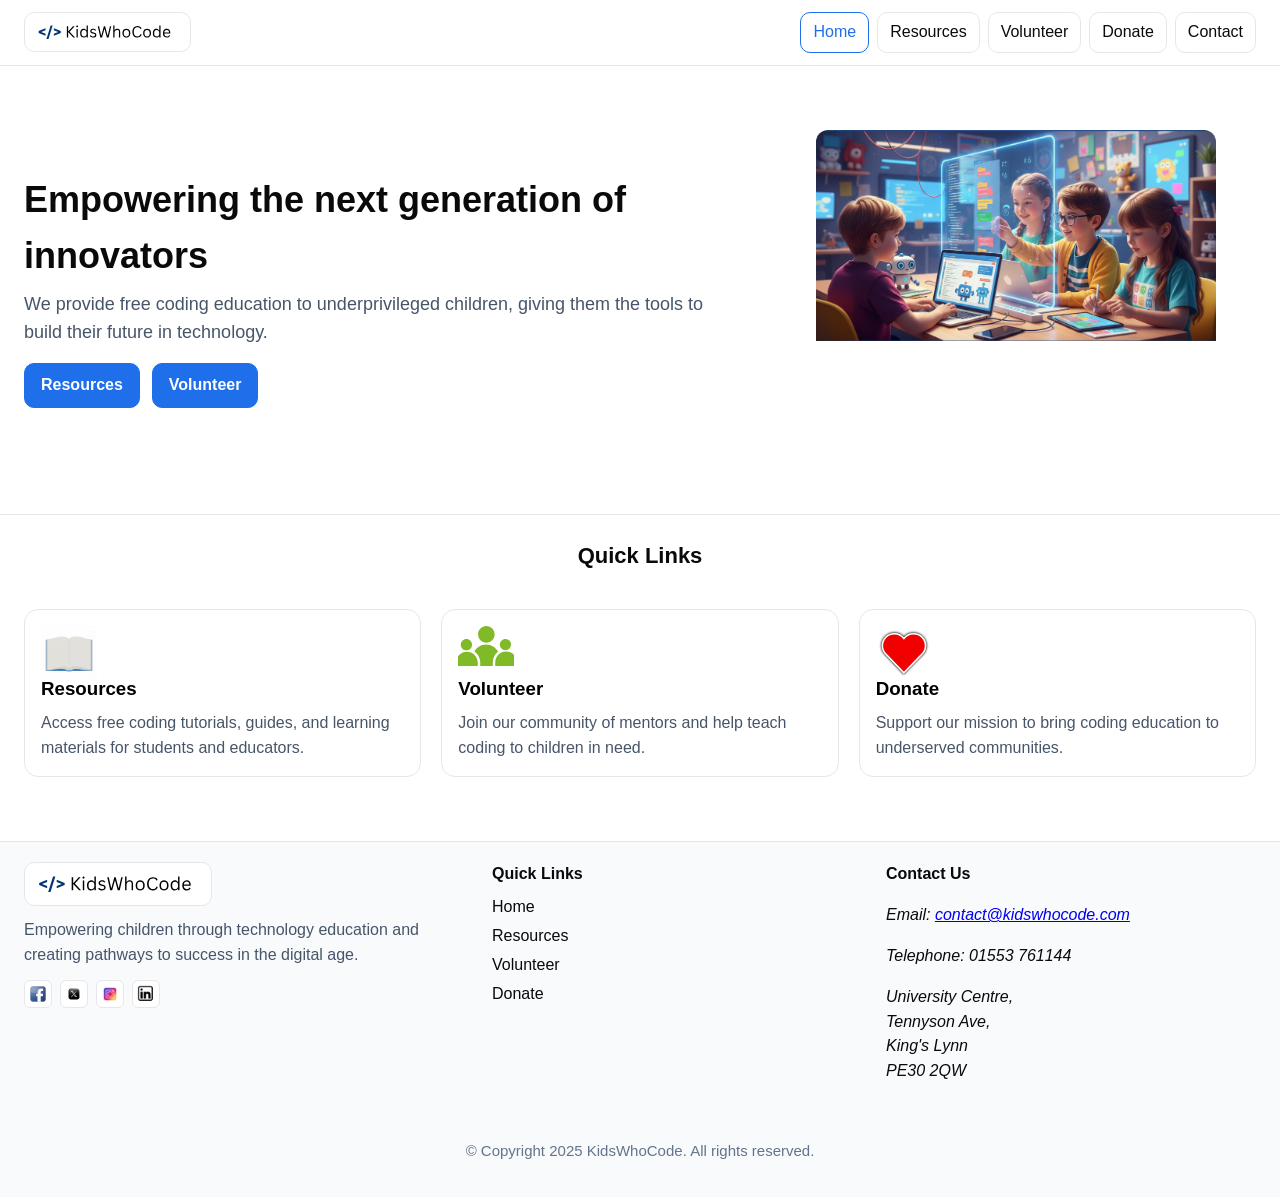
==== commit ff23e987: "update" ====
--- a/index.html
+++ b/index.html
@@ -95,7 +95,7 @@
               <img src="assets/img/facebook.png">
             </a></li>
             <li><a href="#" aria-label="X (Twitter)">
-                <img src="assets/img/x.jpg">
+                <img src="assets/img/X.jpg">
             </a></li>
             <li><a href="#" aria-label="Instagram">
                 <img src="assets/img/instagram.jpg">
--- a/styles/site.css
+++ b/styles/site.css
@@ -387,8 +387,8 @@
   padding: 12px 16px 16px; 
 }
 .btn.btn-dark {
-  background: var(--dark-blue);
-  border: 1px solid var(--dark-blue);
+  background: var(--primary-blue);
+  border: 1px solid var(--primary-blue);
   color: #FFFFFF;
   width: 100%;
   text-align: center;
@@ -398,8 +398,9 @@
   font-weight: 600;
 }
 .btn.btn-dark:hover {
-  background: var(--primary-blue);
-  border-color: var(--primary-blue);
+  background: var(--dark-blue);
+  border-color: var(--dark-blue);
+  color: var(--accent);
 }
 
 /* ==== Even spacing between rows on very small phones ==== */
